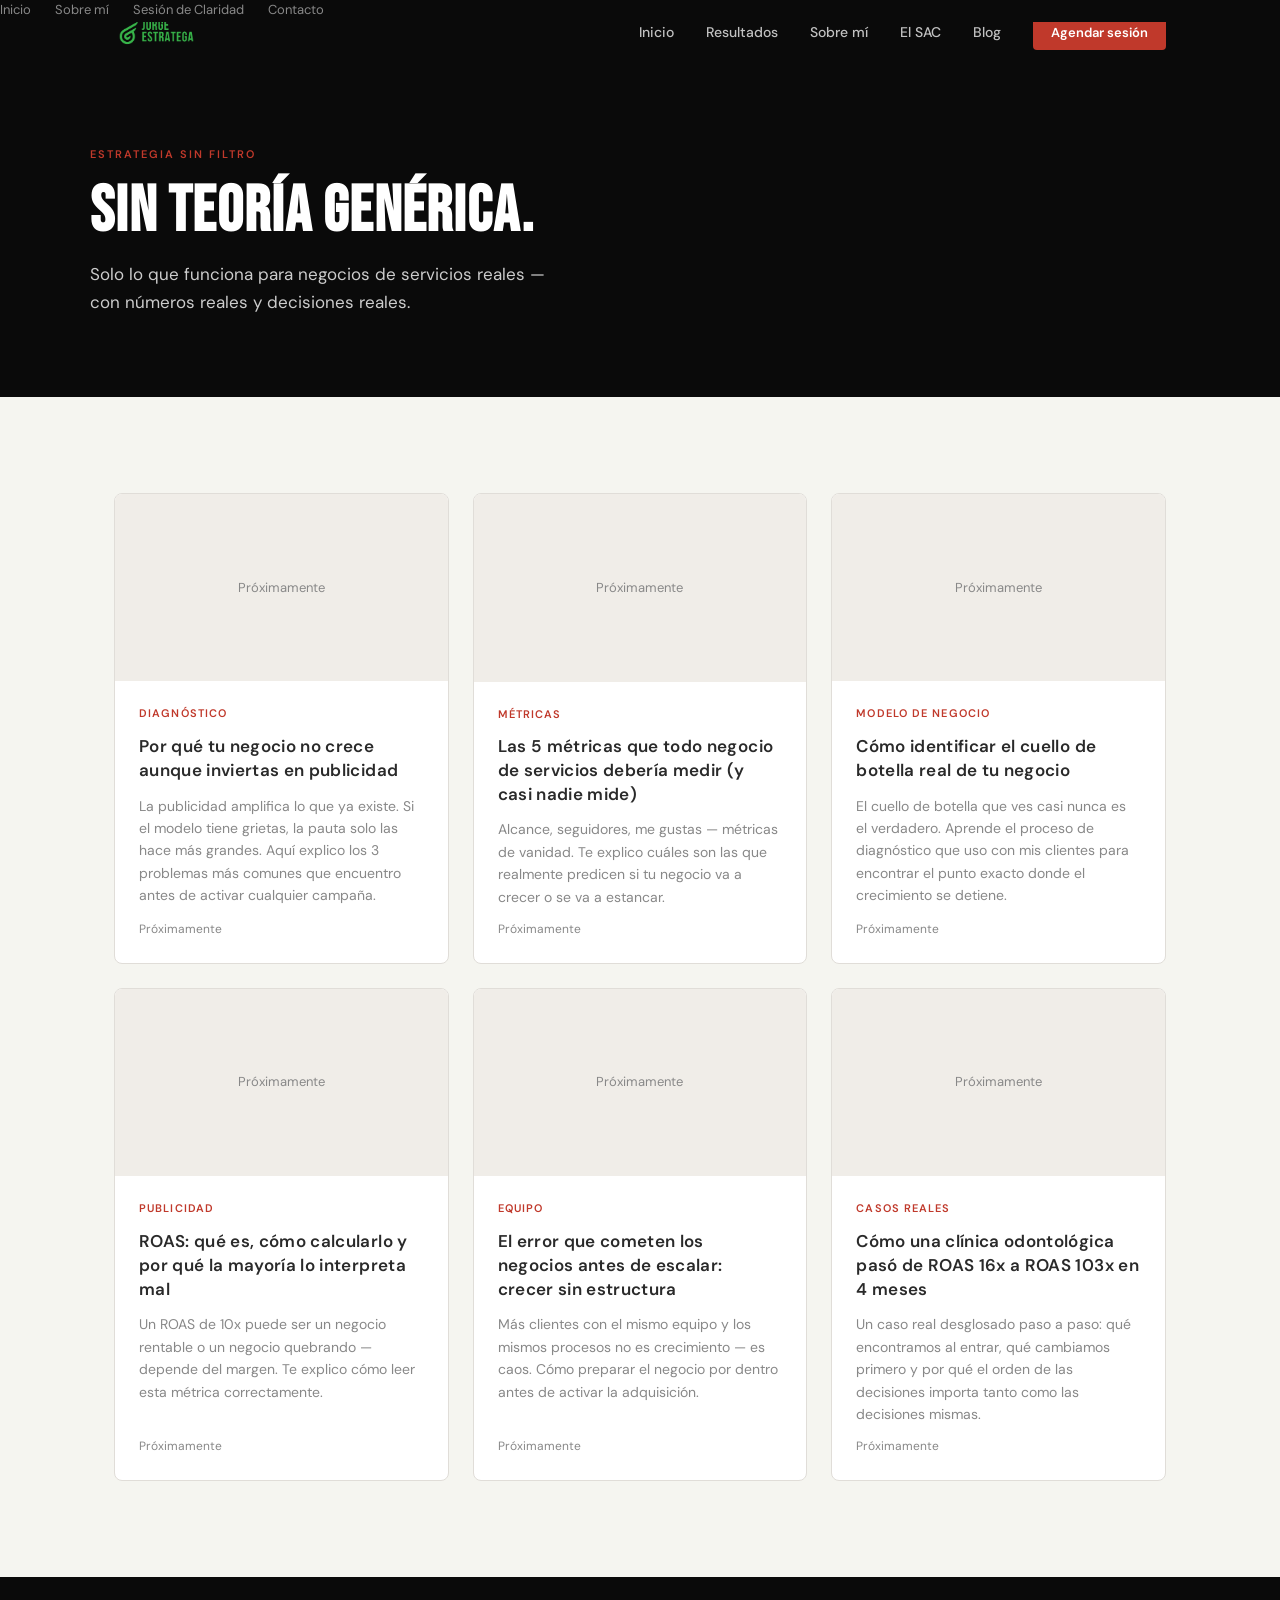
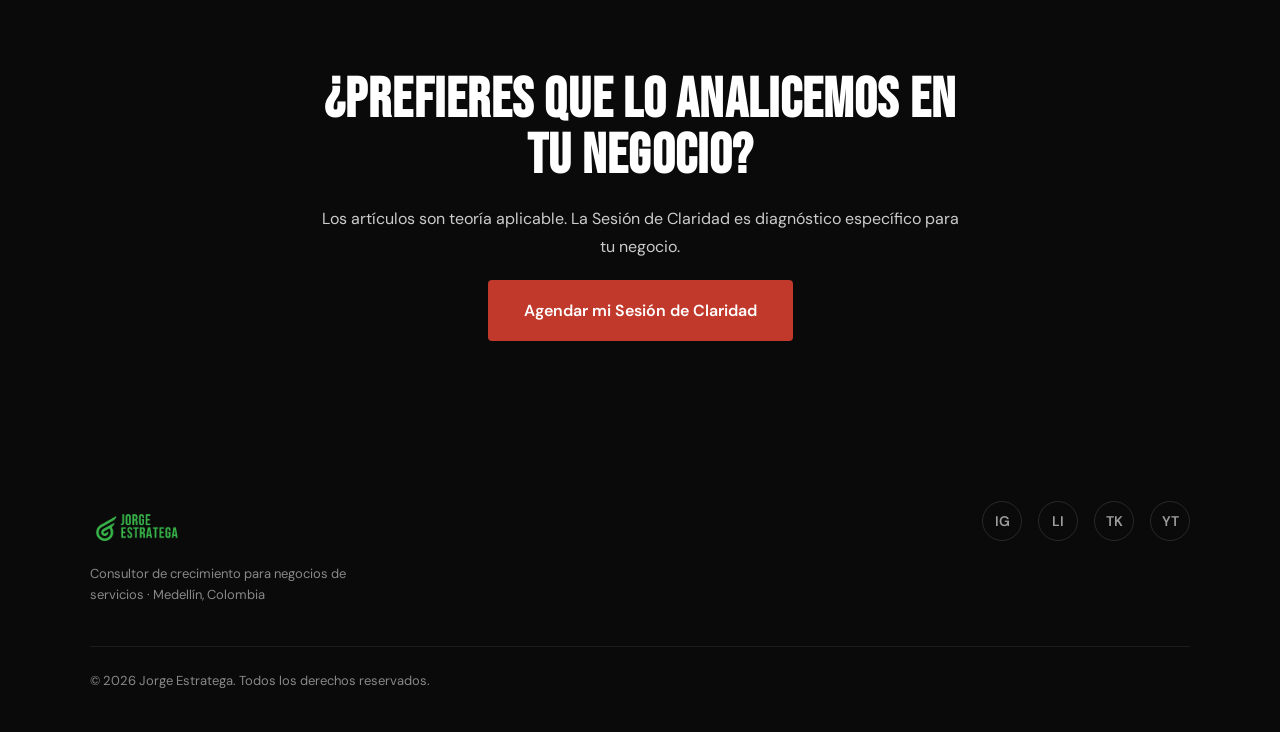
==== blog/index.html @ 0bf86b28 "Add files via upload" ====
﻿<!DOCTYPE html>
<html lang="es">
<head>
  <meta charset="UTF-8" />
  <meta name="viewport" content="width=device-width, initial-scale=1.0" />
  <title>Blog — Jorge Estratega</title>
  <meta name="description" content="Artículos sobre estrategia de negocios, marketing medible y crecimiento para negocios de servicios en Colombia." />
  <meta property="og:title" content="Blog — Jorge Estratega" />
  <meta property="og:description" content="Sin teoría genérica. Solo lo que funciona para negocios de servicios reales." />
  <meta property="og:type" content="website" />
  <link rel="stylesheet" href="../css/styles.css" />
  <link rel="preconnect" href="https://fonts.googleapis.com" />
  <link rel="preconnect" href="https://fonts.gstatic.com" crossorigin />
  <link href="https://fonts.googleapis.com/css2?family=Bebas+Neue&family=DM+Sans:ital,wght@0,300;0,400;0,500;0,600;1,400&display=swap" rel="stylesheet" />
</head>
<body>

  <nav>
    <div class="nav-inner">
      <a href="../index.html" class="nav-logo"><img src="../img/logo-jorge-estratega.png" alt="Jorge Estratega" class="logo-img" /></a>
      <ul class="nav-links" role="list">
        <li><a href="../index.html">Inicio</a></li>
        <li><a href="../index.html#resultados">Resultados</a></li>
        <li><a href="../sobre-mi.html">Sobre mí</a></li>
        <li><a href="../el-sac.html">El SAC</a></li>
        <li><a href="../blog/index.html">Blog</a></li>
        <li><a href="../sesion-de-claridad.html" class="nav-cta">Agendar sesión</a></li>
      </ul>
      <button class="nav-hamburger" aria-label="Abrir menú" aria-expanded="false">
        <span></span><span></span><span></span>
      </button>
    </div>
    <div class="nav-mobile">
      <a href="../index.html">Inicio</a>
      <a href="../index.html#resultados">Resultados</a>
      <a href="../sobre-mi.html">Sobre mí</a>
      <a href="../el-sac.html">El SAC</a>
      <a href="index.html">Blog</a>
      <a href="../sesion-de-claridad.html">Agendar sesión</a>
    </div>
  </nav>

  <main>

    <section class="blog-hero">
      <div class="blog-hero-inner">
        <span class="label fade-in">Estrategia sin filtro</span>
        <h1 class="fade-in fade-in-delay-1">Sin teoría genérica.</h1>
        <p class="blog-hero-sub fade-in fade-in-delay-2">Solo lo que funciona para negocios de servicios reales — con números reales y decisiones reales.</p>
      </div>
    </section>

    <section class="section-blog">
      <div class="container">
        <div class="blog-grid">

          <article class="blog-card fade-in fade-in-delay-1">
            <div class="blog-card-img" aria-label="Imagen del artículo">Próximamente</div>
            <div class="blog-card-body">
              <span class="blog-card-cat">Diagnóstico</span>
              <h3>Por qué tu negocio no crece aunque inviertas en publicidad</h3>
              <p>La publicidad amplifica lo que ya existe. Si el modelo tiene grietas, la pauta solo las hace más grandes. Aquí explico los 3 problemas más comunes que encuentro antes de activar cualquier campaña.</p>
              <div class="blog-card-meta">
                <span>Próximamente</span>
              </div>
            </div>
          </article>

          <article class="blog-card fade-in fade-in-delay-2">
            <div class="blog-card-img" aria-label="Imagen del artículo">Próximamente</div>
            <div class="blog-card-body">
              <span class="blog-card-cat">Métricas</span>
              <h3>Las 5 métricas que todo negocio de servicios debería medir (y casi nadie mide)</h3>
              <p>Alcance, seguidores, me gustas — métricas de vanidad. Te explico cuáles son las que realmente predicen si tu negocio va a crecer o se va a estancar.</p>
              <div class="blog-card-meta">
                <span>Próximamente</span>
              </div>
            </div>
          </article>

          <article class="blog-card fade-in fade-in-delay-3">
            <div class="blog-card-img" aria-label="Imagen del artículo">Próximamente</div>
            <div class="blog-card-body">
              <span class="blog-card-cat">Modelo de negocio</span>
              <h3>Cómo identificar el cuello de botella real de tu negocio</h3>
              <p>El cuello de botella que ves casi nunca es el verdadero. Aprende el proceso de diagnóstico que uso con mis clientes para encontrar el punto exacto donde el crecimiento se detiene.</p>
              <div class="blog-card-meta">
                <span>Próximamente</span>
              </div>
            </div>
          </article>

          <article class="blog-card fade-in fade-in-delay-1">
            <div class="blog-card-img" aria-label="Imagen del artículo">Próximamente</div>
            <div class="blog-card-body">
              <span class="blog-card-cat">Publicidad</span>
              <h3>ROAS: qué es, cómo calcularlo y por qué la mayoría lo interpreta mal</h3>
              <p>Un ROAS de 10x puede ser un negocio rentable o un negocio quebrando — depende del margen. Te explico cómo leer esta métrica correctamente.</p>
              <div class="blog-card-meta">
                <span>Próximamente</span>
              </div>
            </div>
          </article>

          <article class="blog-card fade-in fade-in-delay-2">
            <div class="blog-card-img" aria-label="Imagen del artículo">Próximamente</div>
            <div class="blog-card-body">
              <span class="blog-card-cat">Equipo</span>
              <h3>El error que cometen los negocios antes de escalar: crecer sin estructura</h3>
              <p>Más clientes con el mismo equipo y los mismos procesos no es crecimiento — es caos. Cómo preparar el negocio por dentro antes de activar la adquisición.</p>
              <div class="blog-card-meta">
                <span>Próximamente</span>
              </div>
            </div>
          </article>

          <article class="blog-card fade-in fade-in-delay-3">
            <div class="blog-card-img" aria-label="Imagen del artículo">Próximamente</div>
            <div class="blog-card-body">
              <span class="blog-card-cat">Casos reales</span>
              <h3>Cómo una clínica odontológica pasó de ROAS 16x a ROAS 103x en 4 meses</h3>
              <p>Un caso real desglosado paso a paso: qué encontramos al entrar, qué cambiamos primero y por qué el orden de las decisiones importa tanto como las decisiones mismas.</p>
              <div class="blog-card-meta">
                <span>Próximamente</span>
              </div>
            </div>
          </article>

        </div>
      </div>
    </section>

    <!-- CTA Newsletter/Sesión -->
    <section class="section-cta-final">
      <div class="container">
        <div class="cta-final-inner">
          <h2 class="fade-in">¿Prefieres que lo analicemos en tu negocio?</h2>
          <p class="fade-in fade-in-delay-1">Los artículos son teoría aplicable. La Sesión de Claridad es diagnóstico específico para tu negocio.</p>
          <a href="../sesion-de-claridad.html" class="btn-primary btn-large fade-in fade-in-delay-2">Agendar mi Sesión de Claridad</a>
        </div>
      </div>
    </section>

  </main>

  <footer>
    <div class="footer-inner">
      <div class="footer-top">
        <div class="footer-brand">
          <a href="../index.html" class="footer-logo"><img src="../img/logo-jorge-estratega.png" alt="Jorge Estratega" class="footer-logo-img" /></a>
          <p class="footer-tagline">Consultor de crecimiento para negocios de servicios · Medellín, Colombia</p>
        </div>
        <div class="footer-social">
          <a href="https://www.instagram.com/TUUSUARIO" target="_blank" rel="noopener noreferrer" aria-label="Instagram">IG</a>
          <a href="https://www.linkedin.com/in/TUUSUARIO" target="_blank" rel="noopener noreferrer" aria-label="LinkedIn">LI</a>
          <a href="https://www.tiktok.com/@TUUSUARIO" target="_blank" rel="noopener noreferrer" aria-label="TikTok">TK</a>
          <a href="https://www.youtube.com/@TUUSUARIO" target="_blank" rel="noopener noreferrer" aria-label="YouTube">YT</a>
        </div>
      </div>
      <div class="footer-bottom">
        <p class="footer-copy">© 2026 Jorge Estratega. Todos los derechos reservados.</p>
        <nav class="footer-nav" aria-label="Navegación del pie de página">
          <a href="../index.html">Inicio</a>
          <a href="../sobre-mi.html">Sobre mí</a>
          <a href="../sesion-de-claridad.html">Sesión de Claridad</a>
          <a href="../contacto.html">Contacto</a>
        </nav>
      </div>
    </div>
  </footer>

  <script src="../js/main.js"></script>
</body>
</html>
---- css/styles.css ----
/* =============================================
   JORGE ESTRATEGA — ESTILOS GLOBALES
   ============================================= */

/* =============================================
   SECCIÓN MÉTRICAS VERIFICADAS
   ============================================= */
.section-metricas {
  background: var(--negro);
  padding: var(--section-padding);
  border-top: 1px solid rgba(255,255,255,0.05);
}

.metricas-header {
  max-width: 640px;
  margin-bottom: 56px;
}

.metricas-header h2 {
  font-family: var(--font-display);
  font-size: 64px;
  color: #fff;
  line-height: 0.95;
  margin-bottom: 16px;
}

.metricas-header p {
  font-size: 16px;
  color: var(--gris-medio);
  line-height: 1.7;
}

.metrica-principal {
  background: rgba(192,57,43,0.06);
  border: 1px solid rgba(192,57,43,0.25);
  border-radius: var(--radius-lg);
  padding: 40px 48px;
  margin-bottom: 32px;
  display: flex;
  align-items: center;
  gap: 48px;
  flex-wrap: wrap;
}

.metrica-principal-nums {
  display: flex;
  flex-direction: column;
  gap: 4px;
  flex-shrink: 0;
}

.metrica-principal-num {
  font-family: var(--font-display);
  font-size: 80px;
  color: var(--rojo);
  line-height: 1;
  letter-spacing: -0.01em;
}

.metrica-principal-usd {
  font-family: var(--font-display);
  font-size: 28px;
  color: rgba(192,57,43,0.5);
  line-height: 1;
}

.metrica-principal-currency {
  font-size: 12px;
  font-weight: 700;
  letter-spacing: 0.12em;
  color: var(--rojo);
  text-transform: uppercase;
  margin-top: 4px;
}

.metrica-principal-info {
  flex: 1;
  min-width: 240px;
}

.metrica-principal-title {
  font-family: var(--font-body);
  font-size: 18px;
  font-weight: 600;
  color: #fff;
  margin-bottom: 8px;
}

.metrica-principal-desc {
  font-size: 14px;
  color: var(--gris-medio);
  line-height: 1.6;
}

.plataformas-grid {
  display: grid;
  grid-template-columns: repeat(3, 1fr);
  gap: 16px;
  margin-bottom: 32px;
}

.plataforma-card {
  background: #111;
  border: 1px solid rgba(255,255,255,0.07);
  border-radius: var(--radius-lg);
  padding: 28px;
  display: flex;
  flex-direction: column;
  gap: 6px;
  transition: border-color 0.2s;
}

.plataforma-card:hover {
  border-color: rgba(192,57,43,0.3);
}

.plataforma-badge {
  font-size: 11px;
  font-weight: 700;
  letter-spacing: 0.1em;
  text-transform: uppercase;
  color: var(--gris-medio);
  margin-bottom: 4px;
}

.plataforma-num {
  font-family: var(--font-display);
  font-size: 52px;
  color: var(--rojo);
  line-height: 1;
}

.plataforma-label {
  font-size: 13px;
  font-weight: 600;
  color: rgba(255,255,255,0.7);
}

.plataforma-desc {
  font-size: 13px;
  color: var(--gris-medio);
  line-height: 1.5;
}

.plataforma-usd {
  font-size: 12px;
  color: rgba(192,57,43,0.55);
  font-style: italic;
  margin-top: 4px;
}

.roas-actual-grid {
  display: grid;
  grid-template-columns: repeat(3, 1fr);
  gap: 12px;
  margin-bottom: 32px;
}

.roas-item {
  background: #111;
  border: 1px solid rgba(255,255,255,0.07);
  border-radius: var(--radius);
  padding: 20px 24px;
  display: flex;
  justify-content: space-between;
  align-items: center;
  gap: 16px;
}

.roas-item-plataforma {
  font-size: 13px;
  font-weight: 600;
  color: var(--gris-medio);
}

.roas-item-valor {
  font-family: var(--font-display);
  font-size: 32px;
  color: #fff;
  line-height: 1;
}

.roas-item-valor.activo {
  font-size: 18px;
  color: #4caf50;
  font-family: var(--font-body);
}

.meta-breakdown {
  background: #111;
  border: 1px solid rgba(255,255,255,0.07);
  border-radius: var(--radius-lg);
  padding: 28px 32px;
  margin-bottom: 32px;
}

.meta-breakdown-title {
  font-size: 13px;
  font-weight: 700;
  letter-spacing: 0.1em;
  text-transform: uppercase;
  color: var(--gris-medio);
  margin-bottom: 20px;
}

.meta-breakdown-grid {
  display: grid;
  grid-template-columns: repeat(4, 1fr);
  gap: 16px;
}

.meta-breakdown-item {
  display: flex;
  flex-direction: column;
  gap: 4px;
}

.meta-breakdown-tipo {
  font-size: 12px;
  color: var(--gris-medio);
  font-weight: 500;
}

.meta-breakdown-roas {
  font-family: var(--font-display);
  font-size: 36px;
  color: var(--rojo);
  line-height: 1;
}

.meta-breakdown-roas.tofu {
  font-size: 18px;
  font-family: var(--font-body);
  color: var(--gris-medio);
  padding-top: 6px;
}

.metricas-disclaimer {
  font-size: 12px;
  color: rgba(255,255,255,0.2);
  line-height: 1.7;
  border-top: 1px solid rgba(255,255,255,0.06);
  padding-top: 20px;
  max-width: 800px;
}

/* Link de cliente en casos */
.client-link-block {
  margin-top: 24px;
  padding-top: 20px;
  border-top: 1px solid #E0DDD8;
}

.client-link-block a {
  display: inline-flex;
  align-items: center;
  gap: 8px;
  font-size: 14px;
  font-weight: 600;
  color: var(--gris-medio);
  text-decoration: none;
  transition: color 0.2s;
}

.client-link-block a:hover {
  color: var(--rojo);
}

/* Valor USD en tablas */
.usd-equiv {
  font-size: 11px;
  color: var(--gris-medio);
  display: block;
  margin-top: 2px;
  font-style: italic;
}

@media (max-width: 768px) {
  .metricas-header h2 { font-size: 48px; }
  .metrica-principal { flex-direction: column; gap: 24px; padding: 28px 24px; }
  .metrica-principal-num { font-size: 60px; }
  .plataformas-grid { grid-template-columns: 1fr; }
  .roas-actual-grid { grid-template-columns: 1fr; }
  .meta-breakdown-grid { grid-template-columns: repeat(2, 1fr); }
}

@import url('https://fonts.googleapis.com/css2?family=Bebas+Neue&family=DM+Sans:ital,wght@0,300;0,400;0,500;0,600;1,400&display=swap');

/* =============================================
   VARIABLES
   ============================================= */
:root {
  --negro: #0A0A0A;
  --rojo: #C0392B;
  --rojo-oscuro: #8B0000;
  --rojo-suave: rgba(192, 57, 43, 0.08);
  --blanco-roto: #F5F5F0;
  --gris-arena: #F0EDE8;
  --blanco-puro: #FFFFFF;
  --gris-carbon: #2A2A2A;
  --gris-medio: #888888;
  --gris-claro: #CCCCCC;
  --gris-oscuro: #1A1A1A;
  --gris-medio-oscuro: #2A2A2A;
  --font-display: 'Bebas Neue', sans-serif;
  --font-body: 'DM Sans', sans-serif;
  --section-padding: 96px 24px;
  --max-width: 1100px;
  --radius: 4px;
  --radius-lg: 8px;
}

/* =============================================
   RESET Y BASE
   ============================================= */
*, *::before, *::after {
  box-sizing: border-box;
  margin: 0;
  padding: 0;
}

html {
  scroll-behavior: smooth;
  -webkit-text-size-adjust: 100%;
}

body {
  font-family: var(--font-body);
  font-size: 16px;
  line-height: 1.6;
  color: var(--gris-carbon);
  background-color: var(--blanco-puro);
  -webkit-font-smoothing: antialiased;
  -moz-osx-font-smoothing: grayscale;
}

img {
  max-width: 100%;
  height: auto;
  display: block;
}

a {
  text-decoration: none;
  color: inherit;
}

ul {
  list-style: none;
}

/* =============================================
   TIPOGRAFÍA UTILITARIA
   ============================================= */
h1, h2, h3, h4 {
  font-family: var(--font-display);
  line-height: 1;
  letter-spacing: 0.02em;
}

.label {
  display: inline-block;
  font-family: var(--font-body);
  font-size: 11px;
  font-weight: 600;
  letter-spacing: 0.18em;
  text-transform: uppercase;
  color: var(--rojo);
  margin-bottom: 16px;
}

.label-dark {
  display: inline-block;
  font-family: var(--font-body);
  font-size: 11px;
  font-weight: 600;
  letter-spacing: 0.18em;
  text-transform: uppercase;
  color: var(--rojo);
  margin-bottom: 16px;
}

/* =============================================
   BOTONES
   ============================================= */
.btn-primary {
  display: inline-block;
  background: var(--rojo);
  color: #fff;
  padding: 14px 28px;
  border-radius: var(--radius);
  font-family: var(--font-body);
  font-weight: 600;
  font-size: 15px;
  border: none;
  cursor: pointer;
  transition: background 0.2s, transform 0.1s;
  text-decoration: none;
}

.btn-primary:hover {
  background: var(--rojo-oscuro);
  transform: translateY(-1px);
}

.btn-primary.btn-large {
  padding: 18px 36px;
  font-size: 16px;
}

.btn-secondary {
  display: inline-block;
  background: transparent;
  color: var(--rojo);
  border: 1px solid var(--rojo);
  padding: 12px 24px;
  border-radius: var(--radius);
  font-family: var(--font-body);
  font-weight: 600;
  font-size: 15px;
  cursor: pointer;
  transition: background 0.2s, transform 0.1s;
  text-decoration: none;
}

.btn-secondary:hover {
  background: var(--rojo-suave);
  transform: translateY(-1px);
}

.btn-text {
  display: inline-flex;
  align-items: center;
  gap: 6px;
  color: var(--gris-claro);
  font-family: var(--font-body);
  font-size: 15px;
  font-weight: 500;
  text-decoration: none;
  transition: color 0.2s;
  margin-top: 8px;
}

.btn-text:hover {
  color: #fff;
}

/* =============================================
   CONTENEDOR
   ============================================= */
.container {
  max-width: var(--max-width);
  margin: 0 auto;
  padding: 0 24px;
}

/* =============================================
   ANIMACIONES FADE-IN
   ============================================= */
.fade-in {
  opacity: 0;
  transform: translateY(24px);
  transition: opacity 0.6s ease, transform 0.6s ease;
}

.fade-in.visible {
  opacity: 1;
  transform: translateY(0);
}

.fade-in-delay-1 { transition-delay: 0.1s; }
.fade-in-delay-2 { transition-delay: 0.2s; }
.fade-in-delay-3 { transition-delay: 0.3s; }
.fade-in-delay-4 { transition-delay: 0.4s; }

/* =============================================
   LOGO
   ============================================= */
.logo-img {
  height: 48px;
  width: auto;
  display: block;
  transition: opacity 0.2s;
}

.logo-img:hover {
  opacity: 0.85;
}

.footer-logo-img {
  height: 53px;
  width: auto;
  display: block;
  margin-bottom: 10px;
}

/* =============================================
   NAVBAR
   ============================================= */
nav {
  position: fixed;
  top: 0;
  left: 0;
  right: 0;
  z-index: 1000;
  background: var(--negro);
  border-bottom: 1px solid transparent;
  transition: border-color 0.3s, box-shadow 0.3s;
}

nav.scrolled {
  border-bottom-color: rgba(255,255,255,0.06);
  box-shadow: 0 4px 24px rgba(0,0,0,0.4);
}

.nav-inner {
  max-width: var(--max-width);
  margin: 0 auto;
  padding: 0 24px;
  height: 64px;
  display: flex;
  align-items: center;
  justify-content: space-between;
}

.nav-logo {
  font-family: var(--font-display);
  font-size: 22px;
  color: #fff;
  letter-spacing: 0.04em;
  text-decoration: none;
  flex-shrink: 0;
}

.nav-logo span {
  color: var(--rojo);
}

.nav-links {
  display: flex;
  align-items: center;
  gap: 32px;
}

.nav-links a {
  font-family: var(--font-body);
  font-size: 14px;
  font-weight: 500;
  color: rgba(255,255,255,0.75);
  text-decoration: none;
  transition: color 0.2s;
  white-space: nowrap;
}

.nav-links a:hover {
  color: #fff;
}

.nav-cta {
  background: var(--rojo);
  color: #fff !important;
  padding: 9px 18px;
  border-radius: var(--radius);
  font-weight: 600 !important;
  font-size: 13px !important;
  transition: background 0.2s, transform 0.1s !important;
}

.nav-cta:hover {
  background: var(--rojo-oscuro) !important;
  transform: translateY(-1px);
}

.nav-hamburger {
  display: none;
  flex-direction: column;
  gap: 5px;
  cursor: pointer;
  padding: 4px;
  background: none;
  border: none;
  aria-label: "Menú";
}

.nav-hamburger span {
  display: block;
  width: 24px;
  height: 2px;
  background: #fff;
  border-radius: 2px;
  transition: transform 0.3s, opacity 0.3s;
}

.nav-hamburger.active span:nth-child(1) {
  transform: translateY(7px) rotate(45deg);
}

.nav-hamburger.active span:nth-child(2) {
  opacity: 0;
}

.nav-hamburger.active span:nth-child(3) {
  transform: translateY(-7px) rotate(-45deg);
}

.nav-mobile {
  display: none;
  flex-direction: column;
  background: var(--negro);
  border-top: 1px solid rgba(255,255,255,0.06);
  padding: 16px 24px 24px;
  gap: 4px;
}

.nav-mobile.open {
  display: flex;
}

.nav-mobile a {
  font-family: var(--font-body);
  font-size: 15px;
  font-weight: 500;
  color: rgba(255,255,255,0.8);
  padding: 10px 0;
  border-bottom: 1px solid rgba(255,255,255,0.06);
  text-decoration: none;
  transition: color 0.2s;
}

.nav-mobile a:last-child {
  border-bottom: none;
  margin-top: 8px;
  text-align: center;
  background: var(--rojo);
  color: #fff;
  padding: 12px;
  border-radius: var(--radius);
}

.nav-mobile a:hover {
  color: #fff;
}

/* =============================================
   FOOTER
   ============================================= */
footer {
  background: var(--negro);
  padding: 64px 24px 40px;
}

.footer-inner {
  max-width: var(--max-width);
  margin: 0 auto;
}

.footer-top {
  display: flex;
  justify-content: space-between;
  align-items: flex-start;
  gap: 40px;
  padding-bottom: 40px;
  border-bottom: 1px solid rgba(255,255,255,0.08);
  flex-wrap: wrap;
}

.footer-brand .footer-logo {
  font-family: var(--font-display);
  font-size: 24px;
  color: #fff;
  letter-spacing: 0.04em;
  display: block;
  margin-bottom: 8px;
}

.footer-brand .footer-logo span {
  color: var(--rojo);
}

.footer-tagline {
  font-size: 13px;
  color: var(--gris-medio);
  line-height: 1.6;
  max-width: 280px;
}

.footer-social {
  display: flex;
  gap: 16px;
  align-items: center;
}

.footer-social a {
  display: flex;
  align-items: center;
  justify-content: center;
  width: 40px;
  height: 40px;
  border: 1px solid rgba(255,255,255,0.12);
  border-radius: 50%;
  color: rgba(255,255,255,0.6);
  font-size: 14px;
  font-weight: 600;
  font-family: var(--font-body);
  transition: border-color 0.2s, color 0.2s, background 0.2s;
  text-decoration: none;
}

.footer-social a:hover {
  border-color: var(--rojo);
  color: var(--rojo);
  background: var(--rojo-suave);
}

.footer-bottom {
  padding-top: 24px;
  display: flex;
  justify-content: space-between;
  align-items: center;
  flex-wrap: wrap;
  gap: 12px;
}

.footer-copy {
  font-size: 13px;
  color: var(--gris-medio);
}

.footer-nav {
  display: flex;
  gap: 24px;
}

.footer-nav a {
  font-size: 13px;
  color: var(--gris-medio);
  text-decoration: none;
  transition: color 0.2s;
}

.footer-nav a:hover {
  color: rgba(255,255,255,0.7);
}

/* =============================================
   BREADCRUMB
   ============================================= */
.breadcrumb {
  padding: 16px 0;
  font-size: 13px;
  color: var(--gris-medio);
  display: flex;
  align-items: center;
  gap: 8px;
}

.breadcrumb a {
  color: var(--gris-medio);
  text-decoration: none;
  transition: color 0.2s;
}

.breadcrumb a:hover {
  color: var(--rojo);
}

.breadcrumb span {
  color: rgba(255,255,255,0.2);
}

/* =============================================
   HOME — HERO
   ============================================= */
.hero {
  background: var(--negro);
  padding: 160px 24px 96px;
  min-height: 100vh;
  display: flex;
  align-items: center;
}

.hero-inner {
  max-width: var(--max-width);
  margin: 0 auto;
  display: grid;
  grid-template-columns: 1fr 1fr;
  gap: 64px;
  align-items: center;
}

.hero-content {
  display: flex;
  flex-direction: column;
  gap: 24px;
}

.hero-ctas {
  display: flex;
  flex-direction: column;
  gap: 12px;
  align-items: flex-start;
}

.hero h1 {
  font-family: var(--font-display);
  font-size: 72px;
  line-height: 0.95;
  color: #fff;
  letter-spacing: 0.02em;
}

.hero-sub {
  font-size: 17px;
  line-height: 1.7;
  color: var(--gris-claro);
  max-width: 520px;
}

.hero-image {
  position: relative;
}

.hero-image img {
  width: 100%;
  aspect-ratio: 4/5;
  object-fit: cover;
  object-position: center top;
  border-radius: var(--radius-lg);
  display: block;
  position: relative;
  z-index: 1;
}

.hero-image::before {
  content: '';
  position: absolute;
  top: -12px;
  right: -12px;
  bottom: 12px;
  left: 12px;
  border: 2px solid var(--rojo);
  border-radius: var(--radius-lg);
  z-index: 0;
}

.hero-image-placeholder {
  width: 100%;
  aspect-ratio: 4/5;
  background: var(--gris-oscuro);
  border-radius: var(--radius-lg);
  display: flex;
  align-items: center;
  justify-content: center;
  color: rgba(255,255,255,0.2);
  font-size: 14px;
  font-family: var(--font-body);
  position: relative;
  z-index: 1;
  border: 1px solid rgba(255,255,255,0.06);
}

/* =============================================
   HOME — PROBLEMA
   ============================================= */
.section-problema {
  background: var(--gris-oscuro);
  padding: var(--section-padding);
}

.section-problema .container {
  max-width: var(--max-width);
}

.section-problema h2 {
  font-family: var(--font-display);
  font-size: 52px;
  color: #fff;
  margin-bottom: 48px;
  max-width: 600px;
}

.problem-grid {
  display: grid;
  grid-template-columns: repeat(2, 1fr);
  gap: 24px;
  margin-bottom: 48px;
}

.problem-card {
  background: #222;
  border-left: 3px solid var(--rojo);
  border-radius: var(--radius);
  padding: 28px 24px;
  position: relative;
}

.quote-mark {
  font-family: var(--font-display);
  font-size: 64px;
  color: var(--rojo);
  opacity: 0.3;
  line-height: 1;
  display: block;
  margin-bottom: 8px;
}

.problem-card p {
  font-size: 16px;
  color: var(--gris-claro);
  line-height: 1.7;
  font-style: italic;
}

.problem-close {
  font-size: 20px;
  color: #fff;
  font-weight: 500;
  line-height: 1.6;
  max-width: 700px;
  border-left: 3px solid var(--rojo);
  padding-left: 24px;
}

/* =============================================
   HOME — SAC
   ============================================= */
.section-sac {
  background: var(--blanco-roto);
  padding: var(--section-padding);
}

.section-sac .container {
  max-width: var(--max-width);
}

.section-sac h2 {
  font-family: var(--font-display);
  font-size: 52px;
  color: var(--gris-carbon);
  margin-bottom: 20px;
  max-width: 700px;
}

.section-intro {
  font-size: 17px;
  color: var(--gris-medio);
  line-height: 1.7;
  max-width: 600px;
  margin-bottom: 56px;
}

.sac-grid {
  display: grid;
  grid-template-columns: repeat(3, 1fr);
  gap: 24px;
}

.sac-card {
  background: var(--blanco-puro);
  border: 1px solid #E0DDD8;
  border-radius: var(--radius-lg);
  padding: 36px 32px;
  transition: border-color 0.2s, box-shadow 0.2s, transform 0.2s;
  position: relative;
  overflow: hidden;
}

.sac-card:hover {
  border-color: var(--rojo);
  box-shadow: 0 8px 32px rgba(192, 57, 43, 0.1);
  transform: translateY(-2px);
}

.sac-num {
  font-family: var(--font-display);
  font-size: 72px;
  color: var(--rojo);
  opacity: 0.12;
  line-height: 1;
  margin-bottom: 20px;
  letter-spacing: -0.02em;
}

.sac-card h3 {
  font-family: var(--font-body);
  font-size: 18px;
  font-weight: 600;
  color: var(--gris-carbon);
  margin-bottom: 12px;
  line-height: 1.3;
}

.sac-card p {
  font-size: 15px;
  color: var(--gris-medio);
  line-height: 1.7;
}

.sac-cta {
  margin-top: 48px;
  text-align: center;
}

/* =============================================
   HOME — RESULTADOS
   ============================================= */
.section-resultados {
  background: var(--gris-arena);
  padding: var(--section-padding);
}

.section-resultados .container {
  max-width: var(--max-width);
}

.section-header {
  margin-bottom: 56px;
}

.section-header h2 {
  font-family: var(--font-display);
  font-size: 52px;
  color: var(--gris-carbon);
  margin-bottom: 12px;
}

.cases-grid {
  display: grid;
  grid-template-columns: repeat(3, 1fr);
  gap: 24px;
}

.case-card {
  background: var(--blanco-puro);
  border-radius: var(--radius-lg);
  border-top: 3px solid var(--rojo);
  padding: 32px;
  box-shadow: 0 2px 12px rgba(0,0,0,0.06);
  transition: transform 0.2s, box-shadow 0.2s;
  display: flex;
  flex-direction: column;
  gap: 0;
}

.case-card:hover {
  transform: translateY(-4px);
  box-shadow: 0 12px 40px rgba(0,0,0,0.12);
}

.case-metric {
  font-family: var(--font-display);
  font-size: 56px;
  color: var(--rojo);
  line-height: 1;
  margin-bottom: 4px;
  letter-spacing: 0.02em;
}

.case-growth {
  font-size: 12px;
  font-weight: 600;
  color: var(--gris-medio);
  letter-spacing: 0.08em;
  text-transform: uppercase;
  margin-bottom: 16px;
}

.case-tags {
  display: flex;
  gap: 8px;
  margin-bottom: 16px;
  flex-wrap: wrap;
}

.case-tags span {
  background: var(--gris-arena);
  border: 1px solid var(--gris-claro);
  color: var(--gris-medio);
  font-size: 11px;
  font-weight: 600;
  padding: 4px 10px;
  border-radius: 20px;
  letter-spacing: 0.06em;
}

.case-card h3 {
  font-family: var(--font-body);
  font-size: 20px;
  font-weight: 600;
  color: var(--gris-carbon);
  margin-bottom: 12px;
  line-height: 1.3;
}

.case-card p {
  font-size: 14px;
  color: var(--gris-medio);
  line-height: 1.7;
  flex: 1;
  margin-bottom: 20px;
}

.case-link {
  font-size: 14px;
  font-weight: 600;
  color: var(--rojo);
  text-decoration: none;
  transition: gap 0.2s;
  display: inline-flex;
  align-items: center;
  gap: 6px;
  margin-top: auto;
}

.case-link:hover {
  gap: 10px;
}

/* =============================================
   HOME — SOBRE MÍ
   ============================================= */
.section-sobre {
  background: var(--blanco-puro);
  padding: var(--section-padding);
}

.section-sobre .container {
  max-width: var(--max-width);
}

.sobre-grid {
  display: grid;
  grid-template-columns: 1fr 1.2fr;
  gap: 80px;
  align-items: center;
}

.sobre-image img {
  width: 100%;
  aspect-ratio: 3/4;
  object-fit: cover;
  object-position: center top;
  border-radius: var(--radius-lg);
}

.sobre-image-placeholder {
  width: 100%;
  aspect-ratio: 3/4;
  background: var(--gris-arena);
  border-radius: var(--radius-lg);
  display: flex;
  align-items: center;
  justify-content: center;
  color: var(--gris-medio);
  font-size: 14px;
  font-family: var(--font-body);
  border: 1px solid #E0DDD8;
}

.sobre-content {
  display: flex;
  flex-direction: column;
  gap: 20px;
}

.sobre-content h2 {
  font-family: var(--font-display);
  font-size: 44px;
  color: var(--gris-carbon);
  line-height: 1.05;
  margin-bottom: 4px;
}

.sobre-content p {
  font-size: 16px;
  color: var(--gris-carbon);
  line-height: 1.8;
}

.sobre-content em {
  display: block;
  font-style: italic;
  color: var(--gris-medio);
  border-left: 3px solid var(--rojo);
  padding-left: 20px;
  margin: 4px 0;
  line-height: 1.7;
  font-size: 15px;
}

/* =============================================
   HOME — CTA FINAL
   ============================================= */
.section-cta-final {
  background: var(--negro);
  padding: var(--section-padding);
  text-align: center;
}

.section-cta-final .container {
  max-width: var(--max-width);
}

.cta-final-inner {
  max-width: 640px;
  margin: 0 auto;
  display: flex;
  flex-direction: column;
  align-items: center;
  gap: 20px;
}

.section-cta-final h2 {
  font-family: var(--font-display);
  font-size: 56px;
  color: #fff;
  line-height: 1.0;
}

.section-cta-final p {
  font-size: 16px;
  color: var(--gris-claro);
  line-height: 1.7;
}

.cta-sub {
  font-size: 14px !important;
  color: var(--gris-medio) !important;
}

.cta-sub a {
  color: rgba(255,255,255,0.6);
  text-decoration: underline;
  transition: color 0.2s;
}

.cta-sub a:hover {
  color: #fff;
}

/* =============================================
   PÁGINA — SESIÓN DE CLARIDAD
   ============================================= */
.page-hero {
  background: var(--negro);
  padding: 140px 24px 80px;
}

.page-hero .container {
  max-width: var(--max-width);
}

.page-hero h1 {
  font-family: var(--font-display);
  font-size: 64px;
  color: #fff;
  line-height: 1.0;
  max-width: 800px;
  margin-bottom: 20px;
}

.page-hero-sub {
  font-size: 18px;
  color: var(--gris-claro);
  line-height: 1.7;
  max-width: 640px;
}

.section-para-quien {
  background: var(--blanco-roto);
  padding: var(--section-padding);
}

.section-para-quien .container {
  max-width: var(--max-width);
}

.section-para-quien h2 {
  font-family: var(--font-display);
  font-size: 48px;
  color: var(--gris-carbon);
  margin-bottom: 40px;
}

.checklist {
  display: flex;
  flex-direction: column;
  gap: 16px;
  max-width: 680px;
}

.checklist-item {
  display: flex;
  align-items: flex-start;
  gap: 16px;
  font-size: 17px;
  color: var(--gris-carbon);
  line-height: 1.6;
}

.checklist-icon {
  width: 24px;
  height: 24px;
  background: var(--rojo);
  border-radius: 50%;
  display: flex;
  align-items: center;
  justify-content: center;
  flex-shrink: 0;
  margin-top: 2px;
}

.checklist-icon::after {
  content: '✓';
  color: #fff;
  font-size: 12px;
  font-weight: 700;
}

.section-que-pasa {
  background: var(--gris-oscuro);
  padding: var(--section-padding);
}

.section-que-pasa .container {
  max-width: var(--max-width);
}

.section-que-pasa h2 {
  font-family: var(--font-display);
  font-size: 48px;
  color: #fff;
  margin-bottom: 48px;
  max-width: 700px;
}

.steps-grid {
  display: grid;
  grid-template-columns: repeat(2, 1fr);
  gap: 24px;
  max-width: 800px;
}

.step-item {
  display: flex;
  gap: 20px;
  align-items: flex-start;
}

.step-num {
  font-family: var(--font-display);
  font-size: 40px;
  color: var(--rojo);
  opacity: 0.5;
  line-height: 1;
  flex-shrink: 0;
}

.step-text {
  font-size: 16px;
  color: var(--gris-claro);
  line-height: 1.6;
  padding-top: 4px;
}

.section-recibe {
  background: var(--blanco-puro);
  padding: var(--section-padding);
}

.section-recibe .container {
  max-width: var(--max-width);
}

.section-recibe h2 {
  font-family: var(--font-display);
  font-size: 48px;
  color: var(--gris-carbon);
  margin-bottom: 48px;
}

.recibe-grid {
  display: grid;
  grid-template-columns: repeat(3, 1fr);
  gap: 24px;
}

.recibe-card {
  background: var(--blanco-roto);
  border: 1px solid #E0DDD8;
  border-radius: var(--radius-lg);
  padding: 32px;
  border-top: 3px solid var(--rojo);
}

.recibe-icon {
  width: 48px;
  height: 48px;
  background: var(--rojo-suave);
  border-radius: var(--radius);
  display: flex;
  align-items: center;
  justify-content: center;
  margin-bottom: 20px;
  font-size: 22px;
}

.recibe-card h3 {
  font-family: var(--font-body);
  font-size: 17px;
  font-weight: 600;
  color: var(--gris-carbon);
  margin-bottom: 8px;
}

.recibe-card p {
  font-size: 14px;
  color: var(--gris-medio);
  line-height: 1.6;
}

.section-precio {
  background: var(--negro);
  padding: var(--section-padding);
  text-align: center;
}

.section-precio .container {
  max-width: var(--max-width);
}

.precio-box {
  max-width: 600px;
  margin: 0 auto;
  display: flex;
  flex-direction: column;
  align-items: center;
  gap: 20px;
}

.precio-amount {
  font-family: var(--font-display);
  font-size: 80px;
  color: var(--rojo);
  line-height: 1;
  letter-spacing: 0.02em;
}

.precio-label {
  font-size: 14px;
  color: var(--gris-medio);
  letter-spacing: 0.1em;
  text-transform: uppercase;
}

.precio-nota {
  font-size: 15px;
  color: var(--gris-claro);
  line-height: 1.7;
  max-width: 480px;
}

.section-faq {
  background: var(--blanco-roto);
  padding: var(--section-padding);
}

.section-faq .container {
  max-width: var(--max-width);
}

.section-faq h2 {
  font-family: var(--font-display);
  font-size: 48px;
  color: var(--gris-carbon);
  margin-bottom: 48px;
}

.faq-list {
  display: flex;
  flex-direction: column;
  gap: 0;
  max-width: 760px;
  border-top: 1px solid #E0DDD8;
}

.faq-item {
  border-bottom: 1px solid #E0DDD8;
}

.faq-question {
  width: 100%;
  background: none;
  border: none;
  text-align: left;
  padding: 24px 0;
  display: flex;
  justify-content: space-between;
  align-items: center;
  gap: 16px;
  cursor: pointer;
  font-family: var(--font-body);
  font-size: 17px;
  font-weight: 600;
  color: var(--gris-carbon);
  transition: color 0.2s;
}

.faq-question:hover {
  color: var(--rojo);
}

.faq-icon {
  width: 24px;
  height: 24px;
  border: 1px solid var(--gris-claro);
  border-radius: 50%;
  display: flex;
  align-items: center;
  justify-content: center;
  flex-shrink: 0;
  font-size: 16px;
  color: var(--gris-medio);
  transition: transform 0.3s, border-color 0.2s, color 0.2s;
}

.faq-item.open .faq-icon {
  transform: rotate(45deg);
  border-color: var(--rojo);
  color: var(--rojo);
}

.faq-answer {
  max-height: 0;
  overflow: hidden;
  transition: max-height 0.3s ease;
}

.faq-answer-inner {
  padding-bottom: 24px;
  font-size: 15px;
  color: var(--gris-medio);
  line-height: 1.7;
}

.faq-item.open .faq-answer {
  max-height: 300px;
}

/* =============================================
   PÁGINAS DE CASOS
   ============================================= */
.case-hero {
  background: var(--negro);
  padding: 140px 24px 80px;
}

.case-hero .container {
  max-width: var(--max-width);
}

.case-tag {
  display: inline-flex;
  gap: 8px;
  align-items: center;
  font-size: 12px;
  color: var(--gris-medio);
  font-family: var(--font-body);
  margin-bottom: 20px;
  letter-spacing: 0.08em;
}

.case-tag-dot {
  width: 4px;
  height: 4px;
  border-radius: 50%;
  background: var(--rojo);
}

.case-hero h1 {
  font-family: var(--font-display);
  font-size: 60px;
  color: #fff;
  line-height: 1.0;
  max-width: 900px;
  margin-bottom: 0;
}

.case-metrics-bar {
  background: var(--gris-oscuro);
  padding: 48px 24px;
  border-bottom: 1px solid rgba(255,255,255,0.06);
}

.case-metrics-bar .container {
  max-width: var(--max-width);
}

.metrics-row {
  display: grid;
  grid-template-columns: repeat(3, 1fr);
  gap: 0;
  border: 1px solid rgba(255,255,255,0.08);
  border-radius: var(--radius-lg);
  overflow: hidden;
}

.metric-item {
  padding: 32px 40px;
  border-right: 1px solid rgba(255,255,255,0.08);
  display: flex;
  flex-direction: column;
  gap: 4px;
}

.metric-item:last-child {
  border-right: none;
}

.metric-num {
  font-family: var(--font-display);
  font-size: 52px;
  color: var(--rojo);
  line-height: 1;
}

.metric-label {
  font-size: 12px;
  color: var(--gris-medio);
  letter-spacing: 0.08em;
  text-transform: uppercase;
  font-weight: 500;
}

.case-content {
  background: var(--blanco-puro);
  padding: var(--section-padding);
}

.case-content .container {
  max-width: 760px;
}

.case-section {
  margin-bottom: 56px;
}

.case-section-title {
  font-family: var(--font-display);
  font-size: 36px;
  color: var(--gris-carbon);
  margin-bottom: 20px;
}

.case-section p {
  font-size: 16px;
  color: var(--gris-carbon);
  line-height: 1.8;
  margin-bottom: 16px;
}

.case-section p:last-child {
  margin-bottom: 0;
}

.results-table {
  width: 100%;
  border-collapse: collapse;
  margin: 24px 0;
  font-size: 14px;
}

.results-table th {
  background: var(--gris-arena);
  padding: 12px 16px;
  text-align: left;
  font-family: var(--font-body);
  font-weight: 600;
  color: var(--gris-carbon);
  font-size: 12px;
  letter-spacing: 0.06em;
  text-transform: uppercase;
  border-bottom: 2px solid #E0DDD8;
}

.results-table td {
  padding: 14px 16px;
  border-bottom: 1px solid #E0DDD8;
  color: var(--gris-carbon);
  line-height: 1.5;
}

.results-table tr:last-child td {
  border-bottom: none;
  font-weight: 600;
  background: rgba(192, 57, 43, 0.04);
}

.results-table .highlight {
  color: var(--rojo);
  font-weight: 700;
}

.services-list {
  display: flex;
  flex-wrap: wrap;
  gap: 8px;
  margin-top: 16px;
}

.service-tag {
  background: var(--gris-arena);
  border: 1px solid #E0DDD8;
  color: var(--gris-carbon);
  font-size: 13px;
  font-weight: 500;
  padding: 6px 14px;
  border-radius: 20px;
}

.case-cta {
  background: var(--negro);
  padding: 80px 24px;
  text-align: center;
}

.case-cta .container {
  max-width: var(--max-width);
}

.case-cta h2 {
  font-family: var(--font-display);
  font-size: 48px;
  color: #fff;
  margin-bottom: 24px;
}

/* =============================================
   PÁGINA — SOBRE MÍ
   ============================================= */
.sobre-hero {
  background: var(--negro);
  padding: 140px 24px 80px;
}

.sobre-hero-inner {
  max-width: var(--max-width);
  margin: 0 auto;
}

.sobre-hero h1 {
  font-family: var(--font-display);
  font-size: 64px;
  color: #fff;
  max-width: 800px;
  margin-bottom: 20px;
}

.sobre-hero-sub {
  font-size: 17px;
  color: var(--gris-claro);
  max-width: 560px;
  line-height: 1.7;
}

.section-bio {
  background: var(--blanco-puro);
  padding: var(--section-padding);
}

.bio-grid {
  max-width: var(--max-width);
  margin: 0 auto;
  padding: 0 24px;
  display: grid;
  grid-template-columns: 1fr 1.3fr;
  gap: 80px;
  align-items: start;
}

.bio-content {
  display: flex;
  flex-direction: column;
  gap: 20px;
}

.bio-content h2 {
  font-family: var(--font-display);
  font-size: 40px;
  color: var(--gris-carbon);
}

.bio-content p {
  font-size: 16px;
  color: var(--gris-carbon);
  line-height: 1.8;
}

.bio-content em {
  display: block;
  font-style: italic;
  color: var(--gris-medio);
  border-left: 3px solid var(--rojo);
  padding-left: 20px;
  font-size: 15px;
  line-height: 1.7;
}

.bio-aside {
  display: flex;
  flex-direction: column;
  gap: 32px;
}

.bio-stat-block {
  background: var(--gris-arena);
  border-radius: var(--radius-lg);
  padding: 28px 32px;
  border-left: 3px solid var(--rojo);
}

.bio-stat-num {
  font-family: var(--font-display);
  font-size: 48px;
  color: var(--rojo);
  line-height: 1;
  margin-bottom: 4px;
}

.bio-stat-label {
  font-size: 14px;
  color: var(--gris-medio);
  line-height: 1.5;
}

/* =============================================
   PÁGINA — CONTACTO
   ============================================= */
.contact-hero {
  background: var(--negro);
  padding: 140px 24px 80px;
}

.contact-hero-inner {
  max-width: var(--max-width);
  margin: 0 auto;
}

.contact-hero h1 {
  font-family: var(--font-display);
  font-size: 64px;
  color: #fff;
  margin-bottom: 16px;
}

.contact-hero-sub {
  font-size: 17px;
  color: var(--gris-claro);
  max-width: 480px;
  line-height: 1.7;
}

.section-contact {
  background: var(--blanco-roto);
  padding: var(--section-padding);
}

.contact-grid {
  max-width: var(--max-width);
  margin: 0 auto;
  padding: 0 24px;
  display: grid;
  grid-template-columns: 1fr 1.2fr;
  gap: 80px;
  align-items: start;
}

.contact-info {
  display: flex;
  flex-direction: column;
  gap: 32px;
}

.contact-info h2 {
  font-family: var(--font-display);
  font-size: 40px;
  color: var(--gris-carbon);
}

.contact-info p {
  font-size: 16px;
  color: var(--gris-medio);
  line-height: 1.7;
}

.contact-channels {
  display: flex;
  flex-direction: column;
  gap: 16px;
}

.contact-channel {
  display: flex;
  align-items: center;
  gap: 16px;
  padding: 16px 20px;
  background: var(--blanco-puro);
  border: 1px solid #E0DDD8;
  border-radius: var(--radius-lg);
  text-decoration: none;
  transition: border-color 0.2s, box-shadow 0.2s;
  color: inherit;
}

.contact-channel:hover {
  border-color: var(--rojo);
  box-shadow: 0 4px 16px rgba(192, 57, 43, 0.08);
}

.channel-icon {
  width: 40px;
  height: 40px;
  background: var(--rojo-suave);
  border-radius: var(--radius);
  display: flex;
  align-items: center;
  justify-content: center;
  font-size: 18px;
  flex-shrink: 0;
}

.channel-info strong {
  display: block;
  font-size: 15px;
  font-weight: 600;
  color: var(--gris-carbon);
  margin-bottom: 2px;
}

.channel-info span {
  font-size: 13px;
  color: var(--gris-medio);
}

.contact-form-section {
  background: var(--blanco-puro);
  border-radius: var(--radius-lg);
  padding: 40px;
  border: 1px solid #E0DDD8;
}

.contact-form-section h3 {
  font-family: var(--font-display);
  font-size: 32px;
  color: var(--gris-carbon);
  margin-bottom: 32px;
}

.form-group {
  margin-bottom: 20px;
}

.form-group label {
  display: block;
  font-size: 13px;
  font-weight: 600;
  color: var(--gris-carbon);
  margin-bottom: 8px;
  letter-spacing: 0.04em;
}

.form-group input,
.form-group textarea,
.form-group select {
  width: 100%;
  padding: 12px 16px;
  border: 1px solid #E0DDD8;
  border-radius: var(--radius);
  font-family: var(--font-body);
  font-size: 15px;
  color: var(--gris-carbon);
  background: var(--blanco-roto);
  transition: border-color 0.2s, box-shadow 0.2s;
  appearance: none;
}

.form-group input:focus,
.form-group textarea:focus,
.form-group select:focus {
  outline: none;
  border-color: var(--rojo);
  box-shadow: 0 0 0 3px rgba(192, 57, 43, 0.08);
  background: var(--blanco-puro);
}

.form-group textarea {
  resize: vertical;
  min-height: 120px;
}

/* =============================================
   EL SAC — Página dedicada
   ============================================= */
.el-sac-hero {
  background: var(--negro);
  padding: 140px 24px 80px;
}

.el-sac-hero-inner {
  max-width: var(--max-width);
  margin: 0 auto;
}

.el-sac-hero h1 {
  font-family: var(--font-display);
  font-size: 64px;
  color: #fff;
  max-width: 800px;
  margin-bottom: 20px;
}

.el-sac-hero-sub {
  font-size: 17px;
  color: var(--gris-claro);
  max-width: 560px;
  line-height: 1.7;
}

/* =============================================
   BLOG
   ============================================= */
.blog-hero {
  background: var(--negro);
  padding: 140px 24px 80px;
}

.blog-hero-inner {
  max-width: var(--max-width);
  margin: 0 auto;
}

.blog-hero h1 {
  font-family: var(--font-display);
  font-size: 64px;
  color: #fff;
  margin-bottom: 16px;
}

.blog-hero-sub {
  font-size: 17px;
  color: var(--gris-claro);
  max-width: 480px;
  line-height: 1.7;
}

.section-blog {
  background: var(--blanco-roto);
  padding: var(--section-padding);
}

.section-blog .container {
  max-width: var(--max-width);
}

.blog-grid {
  display: grid;
  grid-template-columns: repeat(3, 1fr);
  gap: 24px;
}

.blog-card {
  background: var(--blanco-puro);
  border-radius: var(--radius-lg);
  overflow: hidden;
  border: 1px solid #E0DDD8;
  transition: transform 0.2s, box-shadow 0.2s;
  display: flex;
  flex-direction: column;
}

.blog-card:hover {
  transform: translateY(-4px);
  box-shadow: 0 12px 40px rgba(0,0,0,0.1);
}

.blog-card-img {
  aspect-ratio: 16/9;
  background: var(--gris-arena);
  display: flex;
  align-items: center;
  justify-content: center;
  color: var(--gris-medio);
  font-size: 13px;
  font-family: var(--font-body);
}

.blog-card-body {
  padding: 24px;
  flex: 1;
  display: flex;
  flex-direction: column;
  gap: 12px;
}

.blog-card-cat {
  font-size: 11px;
  font-weight: 600;
  color: var(--rojo);
  letter-spacing: 0.1em;
  text-transform: uppercase;
}

.blog-card h3 {
  font-family: var(--font-body);
  font-size: 17px;
  font-weight: 600;
  color: var(--gris-carbon);
  line-height: 1.4;
}

.blog-card p {
  font-size: 14px;
  color: var(--gris-medio);
  line-height: 1.6;
  flex: 1;
}

.blog-card-meta {
  font-size: 12px;
  color: var(--gris-medio);
  display: flex;
  gap: 16px;
}

/* =============================================
   RESPONSIVE — TABLET (768px)
   ============================================= */
@media (max-width: 1024px) {
  .hero h1 { font-size: 60px; }
  .section-cta-final h2 { font-size: 48px; }
  .sac-grid { grid-template-columns: 1fr; gap: 16px; }
  .cases-grid { grid-template-columns: repeat(2, 1fr); }
  .sobre-grid { gap: 48px; }
}

@media (max-width: 768px) {
  :root {
    --section-padding: 64px 20px;
  }

  /* NAV MOBILE */
  .nav-links { display: none; }
  .nav-hamburger { display: flex; }

  /* HERO */
  .hero {
    padding: 100px 20px 64px;
    min-height: auto;
  }
  .hero-inner {
    grid-template-columns: 1fr;
    gap: 40px;
  }
  .hero-image { order: -1; }
  .hero-image::before { display: none; }
  .hero h1 { font-size: 48px; }
  .hero-sub { font-size: 16px; }

  /* PROBLEMA */
  .problem-grid { grid-template-columns: 1fr; }
  .section-problema h2 { font-size: 40px; }

  /* SAC */
  .sac-grid { grid-template-columns: 1fr; }
  .section-sac h2 { font-size: 40px; }

  /* RESULTADOS */
  .cases-grid { grid-template-columns: 1fr; }
  .section-resultados .section-header h2 { font-size: 40px; }

  /* SOBRE */
  .sobre-grid { grid-template-columns: 1fr; gap: 32px; }
  .sobre-image { max-width: 340px; }
  .sobre-content h2 { font-size: 36px; }

  /* CTA FINAL */
  .section-cta-final h2 { font-size: 40px; }

  /* PÁGINA CASES */
  .case-hero h1 { font-size: 40px; }
  .metrics-row { grid-template-columns: 1fr; }
  .metric-item { border-right: none; border-bottom: 1px solid rgba(255,255,255,0.08); }
  .metric-item:last-child { border-bottom: none; }

  /* SESIÓN DE CLARIDAD */
  .page-hero h1 { font-size: 44px; }
  .steps-grid { grid-template-columns: 1fr; }
  .recibe-grid { grid-template-columns: 1fr; }

  /* SOBRE MÍ PAGE */
  .bio-grid { grid-template-columns: 1fr; gap: 40px; }

  /* CONTACTO */
  .contact-grid { grid-template-columns: 1fr; gap: 40px; }

  /* BLOG */
  .blog-grid { grid-template-columns: 1fr; }

  /* FOOTER */
  .footer-top { flex-direction: column; gap: 24px; }
  .footer-bottom { flex-direction: column; text-align: center; }
  .footer-nav { justify-content: center; }
}
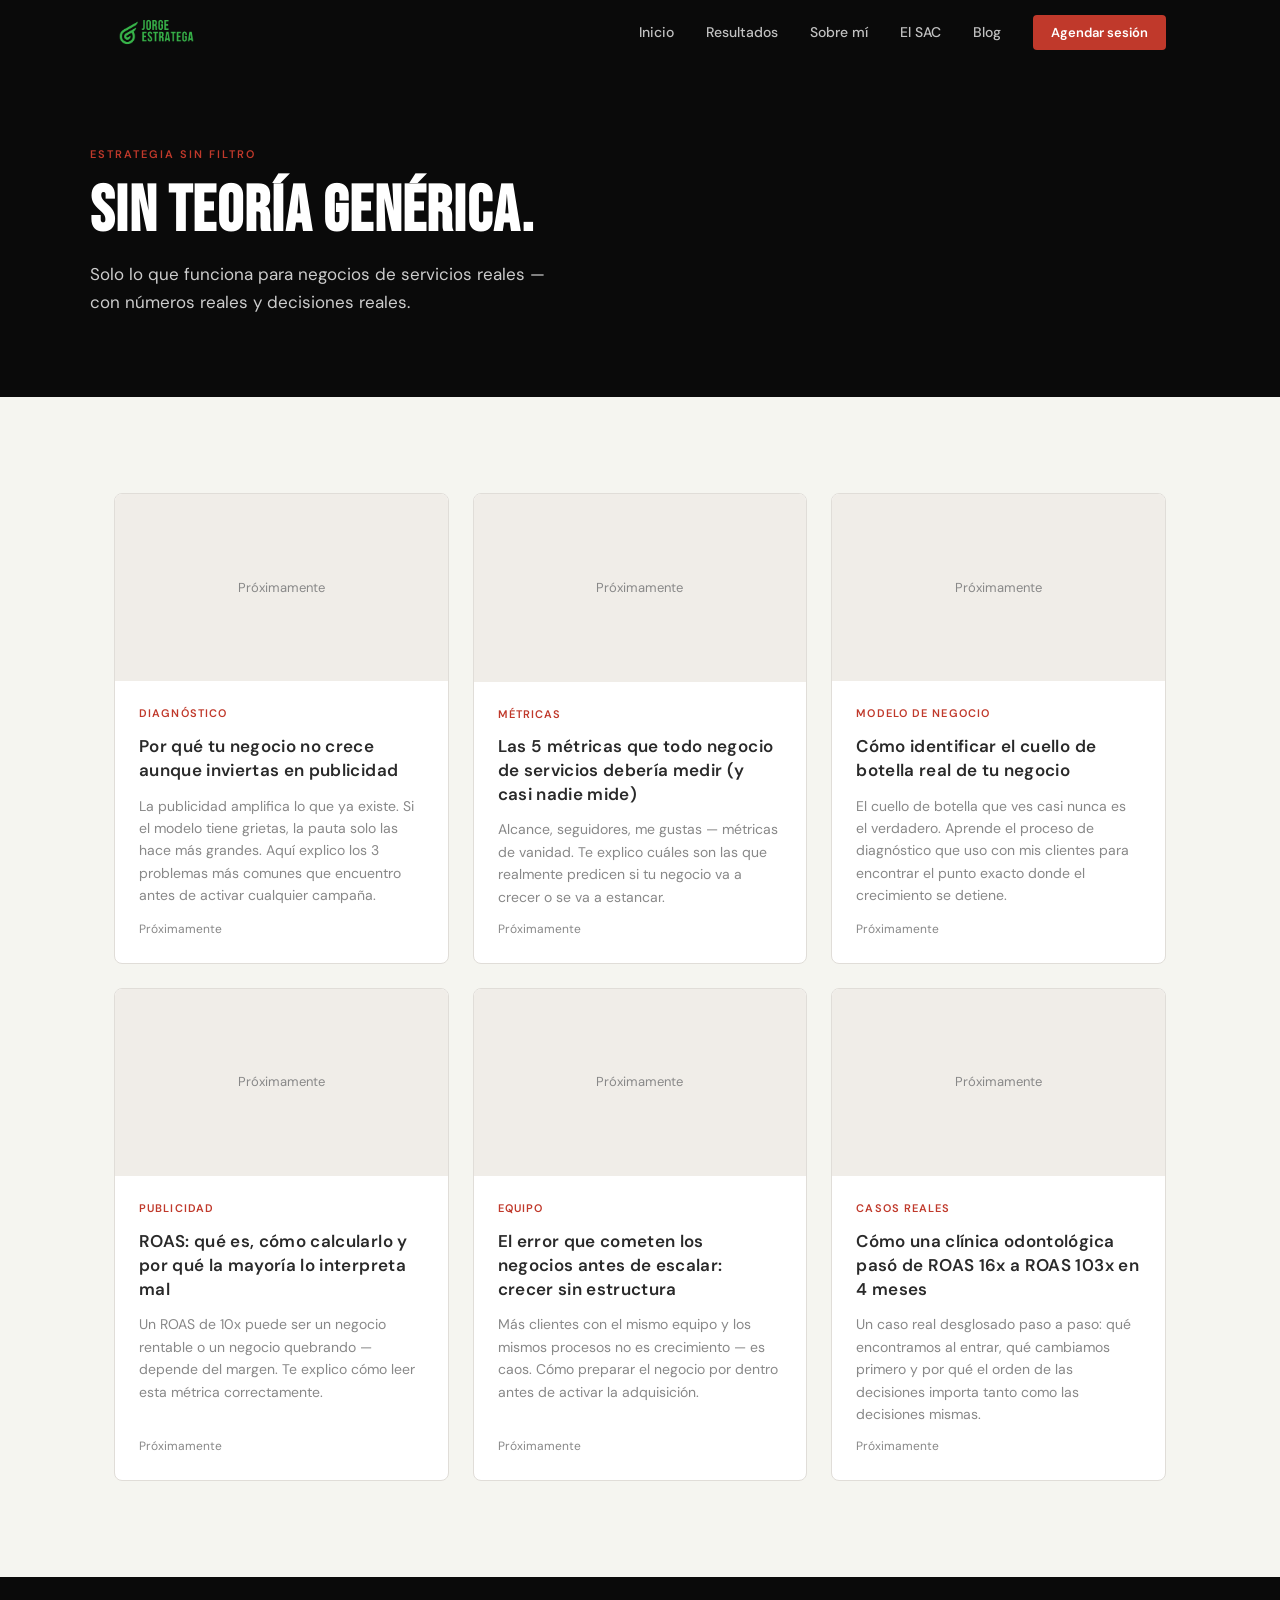
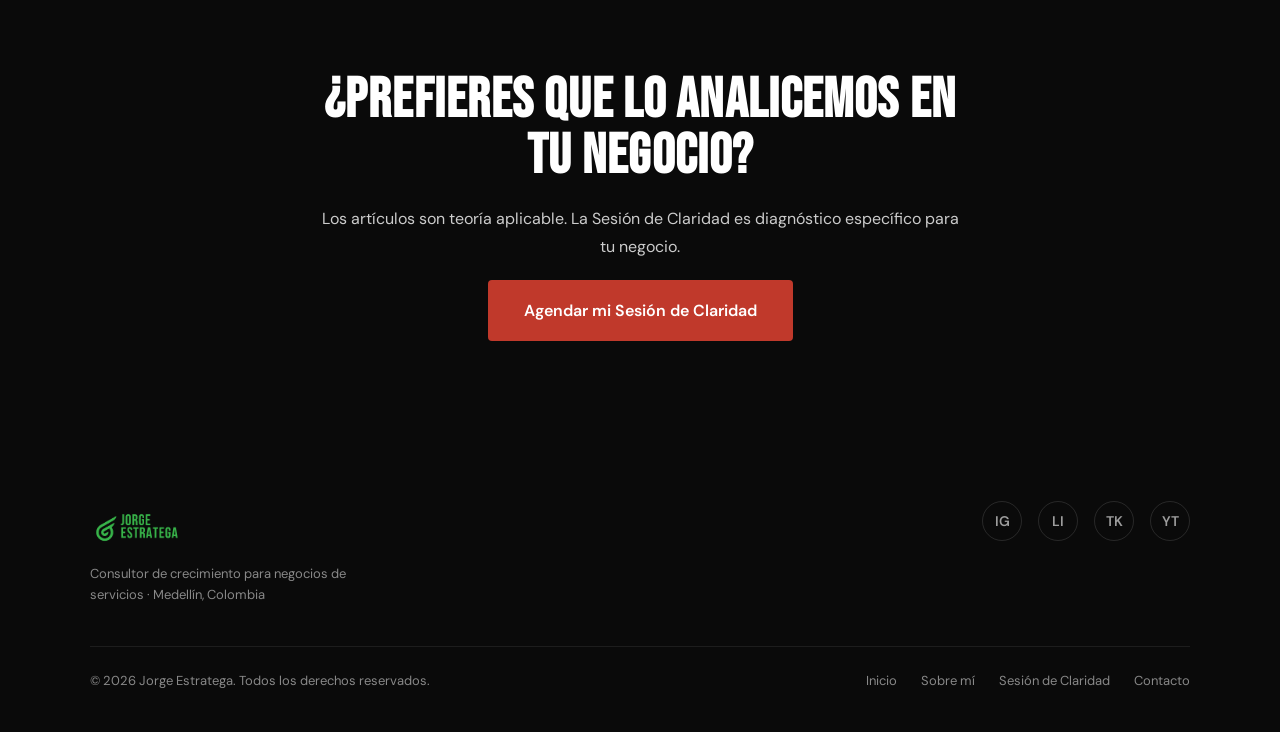
==== commit a7facbf7: "Add files via upload" ====
--- a/blog/index.html
+++ b/blog/index.html
@@ -159,12 +159,12 @@
       </div>
       <div class="footer-bottom">
         <p class="footer-copy">© 2026 Jorge Estratega. Todos los derechos reservados.</p>
-        <nav class="footer-nav" aria-label="Navegación del pie de página">
+        <div class="footer-nav">
           <a href="../index.html">Inicio</a>
           <a href="../sobre-mi.html">Sobre mí</a>
           <a href="../sesion-de-claridad.html">Sesión de Claridad</a>
           <a href="../contacto.html">Contacto</a>
-        </nav>
+        </div>
       </div>
     </div>
   </footer>
@@ -173,3 +173,4 @@
 </body>
 </html>
 
+
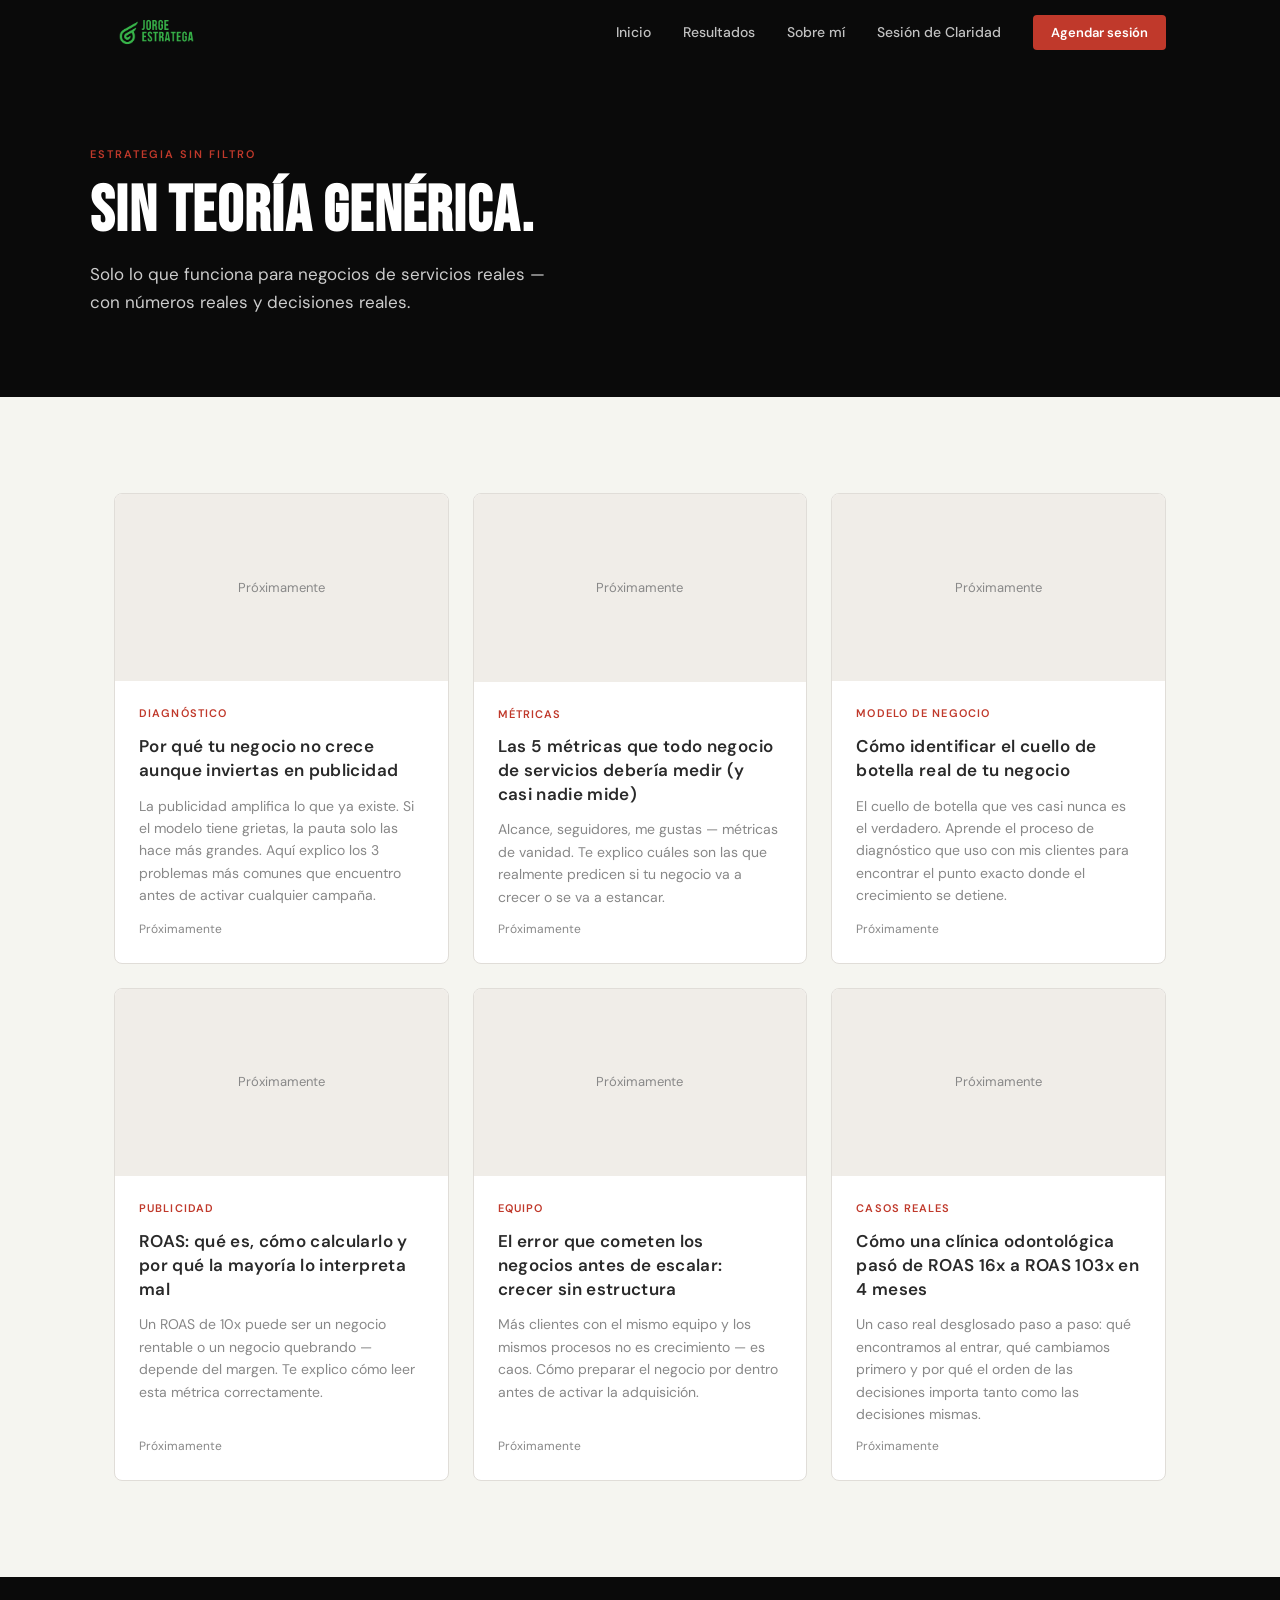
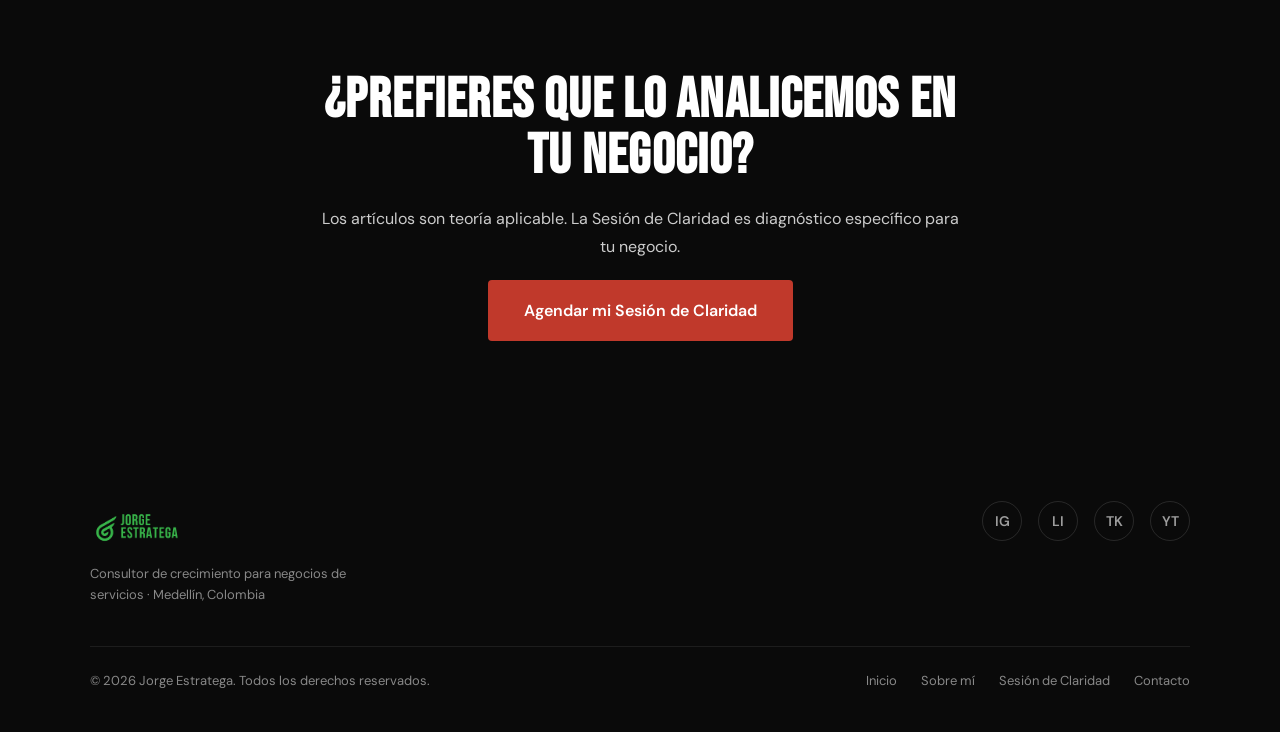
==== commit 81854b73: "Add files via upload" ====
--- a/blog/index.html
+++ b/blog/index.html
@@ -15,15 +15,14 @@
 </head>
 <body>
 
-  <nav>
+<nav>
     <div class="nav-inner">
       <a href="../index.html" class="nav-logo"><img src="../img/logo-jorge-estratega.png" alt="Jorge Estratega" class="logo-img" /></a>
       <ul class="nav-links" role="list">
         <li><a href="../index.html">Inicio</a></li>
         <li><a href="../index.html#resultados">Resultados</a></li>
         <li><a href="../sobre-mi.html">Sobre mí</a></li>
-        <li><a href="../el-sac.html">El SAC</a></li>
-        <li><a href="../blog/index.html">Blog</a></li>
+        <li><a href="../sesion-de-claridad.html">Sesión de Claridad</a></li>
         <li><a href="../sesion-de-claridad.html" class="nav-cta">Agendar sesión</a></li>
       </ul>
       <button class="nav-hamburger" aria-label="Abrir menú" aria-expanded="false">
@@ -34,8 +33,7 @@
       <a href="../index.html">Inicio</a>
       <a href="../index.html#resultados">Resultados</a>
       <a href="../sobre-mi.html">Sobre mí</a>
-      <a href="../el-sac.html">El SAC</a>
-      <a href="index.html">Blog</a>
+      <a href="../sesion-de-claridad.html">Sesión de Claridad</a>
       <a href="../sesion-de-claridad.html">Agendar sesión</a>
     </div>
   </nav>
@@ -174,3 +172,4 @@
 </html>
 
 
+
--- a/css/styles.css
+++ b/css/styles.css
@@ -1,6 +1,83 @@
 /* =============================================
    JORGE ESTRATEGA — ESTILOS GLOBALES
    ============================================= */
+
+/* =============================================
+   SECCIÓN MARCAS
+   ============================================= */
+.section-marcas {
+  background: var(--gris-arena);
+  padding: 72px 24px;
+  border-top: 1px solid #E0DDD8;
+}
+
+.section-marcas .container {
+  max-width: var(--max-width);
+}
+
+.marcas-header {
+  text-align: center;
+  margin-bottom: 48px;
+}
+
+.marcas-header h2 {
+  font-family: var(--font-display);
+  font-size: 40px;
+  color: var(--gris-carbon);
+  margin-bottom: 12px;
+}
+
+.marcas-header p {
+  font-size: 15px;
+  color: var(--gris-medio);
+  line-height: 1.7;
+  max-width: 580px;
+  margin: 0 auto;
+}
+
+.marcas-grid {
+  display: flex;
+  align-items: center;
+  justify-content: center;
+  gap: 48px;
+  flex-wrap: wrap;
+}
+
+.marca-item {
+  display: flex;
+  align-items: center;
+  justify-content: center;
+  opacity: 0.55;
+  transition: opacity 0.25s;
+  flex: 0 1 auto;
+}
+
+.marca-item:hover {
+  opacity: 1;
+}
+
+.marca-item img {
+  height: 40px;
+  width: auto;
+  max-width: 140px;
+  object-fit: contain;
+  filter: grayscale(100%);
+  transition: filter 0.25s;
+}
+
+.marca-item:hover img {
+  filter: grayscale(0%);
+}
+
+@media (max-width: 768px) {
+  .marcas-grid {
+    gap: 32px;
+  }
+  .marca-item img {
+    height: 32px;
+    max-width: 110px;
+  }
+}
 
 /* =============================================
    SECCIÓN MÉTRICAS VERIFICADAS
